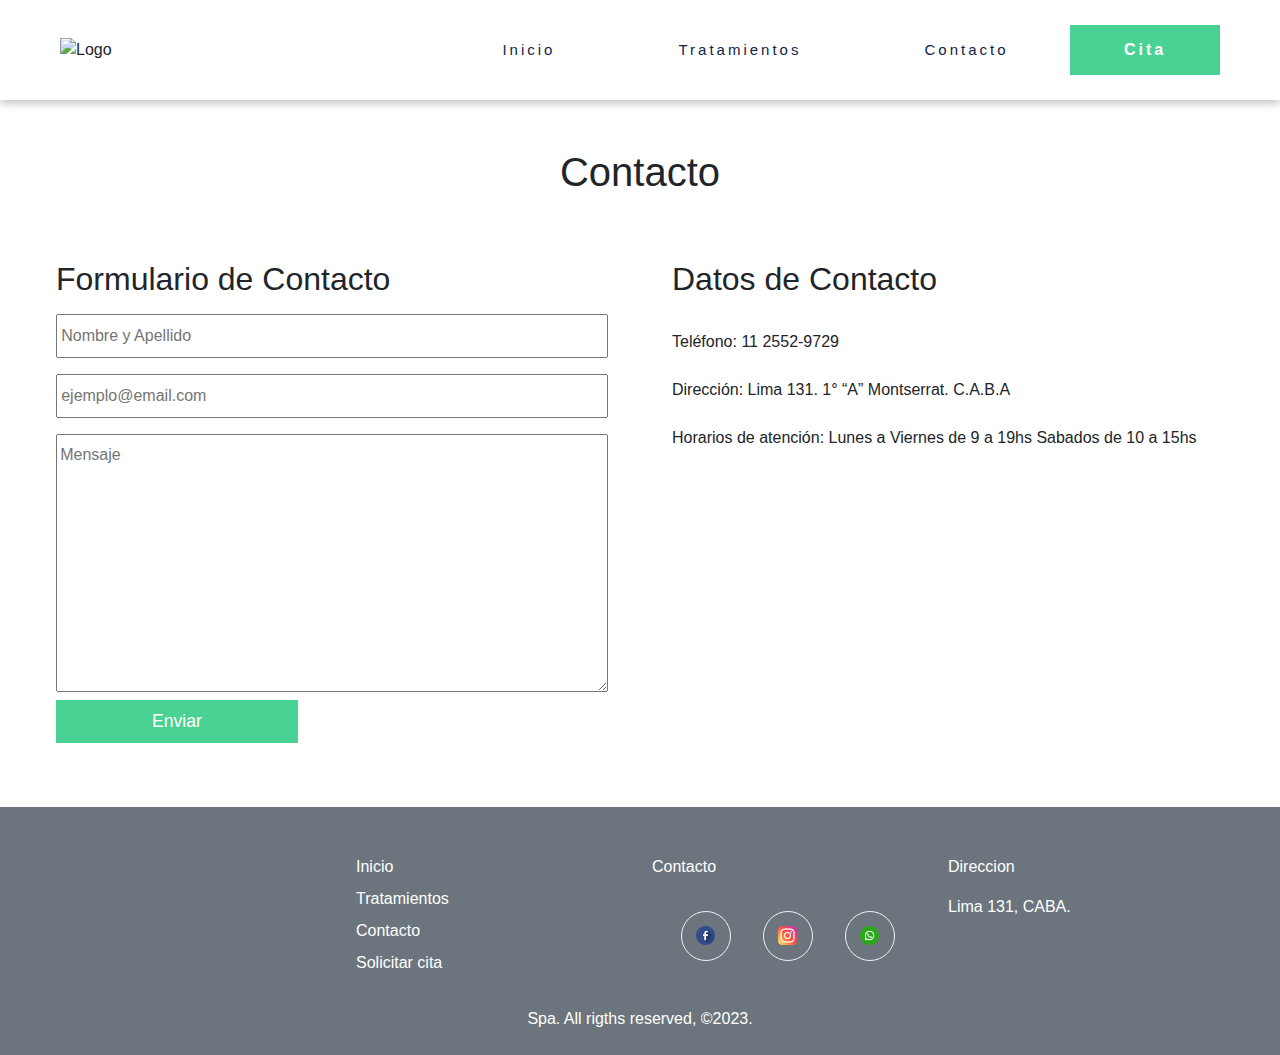
==== pages/contacto.html @ 535f6795 "Modificacion del logo" ====
<!DOCTYPE html>
<html lang="en">
<head>
    <meta charset="UTF-8">
    <meta http-equiv="X-UA-Compatible" content="IE=edge">
    <meta name="viewport" content="width=device-width, initial-scale=1.0">
    <title>Contacto</title>
    <link rel="stylesheet" href="https://cdn.jsdelivr.net/npm/bootstrap@5.3.0-alpha1/dist/css/bootstrap.min.css">
    <link rel="stylesheet" href="/css/style.css">
    <link rel="stylesheet" href="/fontawesome/css/all.css">
</head>
<body>

    <script src="https://cdn.jsdelivr.net/npm/bootstrap@5.3.0-alpha1/dist/js/bootstrap.bundle.min.js"></script>

    <header>

        <div class="container-fluid">

            <div class="navb-logo">
                <img src="/assets/logo.PNG" alt="Logo">
            </div>

            <div class="navb-items d-none d-xl-flex">

                <div class="item">
                    <a href="../index.html">Inicio</a>
                </div>

                <div class="item">
                    <a href="../pages/tratamientos.html">Tratamientos</a>
                </div>

                <div class="item">
                    <a href="../pages/contacto.html">Contacto</a>
                </div>

               

                <div class="item-button">
                    <a href="../pages/turno.html" type="button">Cita</a>
                </div>
            </div>

            <!-- Button trigger modal -->
            <div class="mobile-toggler d-lg-none">
                <a href="#" data-bs-toggle="modal" data-bs-target="#navbModal">
                    <i class="fa-solid fa-bars"></i>
                </a>
            </div>

            <!-- Modal -->
            <div class="modal fade" id="navbModal" tabindex="-1" aria-labelledby="exampleModalLabel"
                aria-hidden="true">
                <div class="modal-dialog">
                    <div class="modal-content">

                        <div class="modal-header">
                            <img src="/assets/logo.PNG" alt="Logo">
                            <button type="button" class="btn-close" data-bs-dismiss="modal" aria-label="Close"><i class="fa-solid fa-xmark"></i></button>
                        </div>

                        <div class="modal-body">
                            
                            <div class="modal-line">
                                <i class="fa-solid fa-house"></i><a href="../index.html">Inicio</a>
                            </div>

                            <div class="modal-line">
                                <i class="fa-solid fa-list"></i><a href="../pages/tratamientos.html">Tratamientos</a>
                            </div>

                            <div class="modal-line">
                                <i class="fa-regular fa-id-badge"></i><a href="../pages/contacto.html">Contacto</a>
                            </div>

                            <a href="../pages/turno.html" class="navb-button" type="button">Cita</a>
                        </div>
                    </div>
                </div>
            </div>

        </div>
    </header>
    
   <main>
    <section class="nosotros my-5">
        <h1 class="text-center ">Contacto</h1>
    </section>  

        <section class="section"> 
            
            <div class="wrap-two-columna">
                <div class="columna-half">
                    <h2>Formulario de Contacto</h2>
                    <form action="" class="formulario">
                        <input type="text" placeholder="Nombre y Apellido" name="">
                        <input type="email" placeholder="ejemplo@email.com" name="">
                        <textarea name="" placeholder="Mensaje" id="" cols="30" rows="10"></textarea>
                        <button type="submit">Enviar</button>
                    </form>
                </div>
                <div class="columna-half">
                    <h2>Datos de Contacto</h2>
                    <ul>
                        <br>
                        <li>Teléfono: 11 2552-9729</li>
                        <br>
                        <li>Dirección: Lima 131. 1° “A” Montserrat. C.A.B.A</li>
                        <br>
                        <li>Horarios de atención: Lunes a Viernes de 9 a 19hs Sabados de 10 a 15hs</li>
                    </ul>
                </div>

            </div>   
        </section>
   </main>

<!--Footer-->
<footer class="container-fluid">
    <div class="row p-5 pb-2 bg-secondary text-white ">
        <div class="col-xs-12 col-md-6 col-lg-3">
            <img src="/assets/logo.PNG" alt="" class="logo">
        </div>

        <div class="col-xs-12 col-md-6 col-lg-3">
            
            <div class="mb-2">
                <a href="" class="link text-white text-decoration-none">Inicio</a>
            </div>
            <div class="mb-2">
                <a href="" class="link text-white text-decoration-none">Tratamientos</a>
            </div>
            <div class="mb-2">
                <a href="" class="link text-white text-decoration-none">Contacto</a>
            </div>
            <div class="mb-2">
                <a href="" class="link text-white text-decoration-none">Solicitar cita</a>
            </div>
        </div>

        <div class="col-xs-12 col-md-6 col-lg-3">
            <p>Contacto</p>
            <div class="redes-container">
                <a href="" class="redes-icon"></a>
                <a href="" class="redes-icon"></a>
                <a href="" class="redes-icon"></a>
            </div>
        </div>

        <div class="col-xs-12 col-md-6 col-lg-3">
            <p>Direccion</p>
            <div class="mb-2">
                <p>Lima 131, CABA.</p>
            </div>
        </div>

        <div class="col-xs-12 pt-4">
            <p class="text-white text-center">Spa. All rigths reserved, &copy;2023.</p>
        </div>
    </div>

   

</footer>
</body>
</html>
---- css/style.css ----
/*Importar las fuentes de google fonts*/
@import url('https://fonts.googleapis.com/css2?family=IBM+Plex+Sans:wght@500&family=Open+Sans:wght@500&family=Roboto+Slab:wght@500&display=swap');


body{
    font-family: 'Urbanist', sans-serif;
    overflow-x: hidden;
    
   
}

a{
    text-decoration: none;
    color: currentColor;
}

a:hover{
    color: currentColor;
}

header{
    width: 100vw;
    height: 100px;
    background-color: #fff;
    box-shadow: 0px 3px 8px rgba(0, 0, 0, 25%);
    display: flex;
    align-items: center;
}

header .container-fluid{
    width: 100%;
    padding: 0 60px;
    display: flex;
    align-items: center;
    justify-content: space-between;
}

@media(max-width:992px){
    header .container-fluid{

        padding: 0 5%;
    }
}

header .navb-logo img{
    width: 140px;
    height: 66px;
}

header .navb-items{
    display: flex;
    align-items: center;
    justify-content: flex-end;
    letter-spacing: 3px;
}

header .item{
    text-align: center;
    margin-inline: 15%;
    font-size: 15px;
    letter-spacing: 3px;
    color: #102447;
    padding: 5px 0;
    transition: all .1s ease;
    border-bottom: 0px solid #64d6f4;
    border-top: 0px solid #64d6f4;
    cursor: pointer;
}

header .item:hover{
    border-bottom: 3px solid #64d6f4;
    border-top: 3px solid #64d6f4;
}

header .item-button a{
    background-color: #4ad295;
    width: 150px;
    height: 50px;
    display: flex;
    justify-content: center;
    align-items: center;
    font-size: 16px;
    font-weight: 600;
    color: #fff;
    transition: all .5s ease;
}

header .item-button a:hover{
    background-color: #64d6f4;
}

header .mobile-toggler{
    font-size: 30px;
}

/* modal */

.modal-dialog{
    margin: 0;
    width: 430px;
}

@media(max-width: 450px){
    .modal-dialog{

        width: 82%;
    }
}

.modal-content{
    border-radius: 0;
    height: 100vh;
    overflow-y: scroll;
    background-color: #f2f2f2;
}

.modal-header{
    display: flex;
    justify-content: space-between;
    align-items: center;
    width: 88%;
    margin: 0 auto;
    padding-bottom: 16px;
    border-bottom: 2px solid #fefefe;
}

.modal-header img{
    width: 140px;
    height: 66px;
    margin-top: 17.5px;
}

.modal-header .btn-close{
    background: transparent;
    opacity: 1;
}

.modal-header i{
    color: #fefefe;
    font-size: 30px;
}

.modal-body{
    width: 88%;
    margin: 0 auto;
    padding: 75px 0 0 0;
    flex: unset;
}

.modal-body .modal-line{
    width: 100%;
    display: flex;
    align-items: center;
    justify-content: flex-start;
    padding: 7px 0;
    margin-bottom: 50px;
    cursor: pointer;
    transition: all .5s ease;
    color: #559716;
    border-bottom: 1px solid #274d8a;
}

.modal-body .modal-line:hover{
    color: #fefefe;
    border-bottom: 1px solid #d81d1d;
}

.modal-line a{
    font-size: 17px;
    font-weight: 500;
    letter-spacing: 2.5px;
    color: #000;
}

.modal-line i{
    color: currentColor;
    font-size: 30px;
    width: 35px;
    margin-right: 15px;
    padding: 0 0 3px 3px;
}

.navb-button{
    width: 100%;
    height: 47px;
    background-color: #fefefe;
    display: flex;
    justify-content: center;
    align-items: center;
    font-size: 20px;
    font-weight: 700;
    color: #274d8a;
    letter-spacing: 2px;
    transition: all .5s ease;
}

.navb-button:hover{
    background-color: #274d8a;
    color: #fefefe;
}


/*Carrusel*/
section img{
    height: 500px;
}

/*section nosotros*/
.nosotros{
    text-align: justify;
    line-height: 2em;
}

.nosotros img{
    height: 300px;
}

/*estilo para contacto*/
.hero-page{
    background: linear-gradient(to bottom, rgb(0 0 0 / .5), rgb(0 0 0 / .5 )), url(/assets/belleza-spa.jpg) center;
    background-size: cover;
    height: 200px;
    margin-top: 50px;
    display: flex;
    justify-content: center;
    align-items: center;
}

.wrap-hero-page{
    color: #fff;
    padding: 1rem;
}

.section{
    max-width: 1200px;
    margin: 3rem auto;
    padding: 1rem;
}

.wrap-two-columna{
    display: grid;
    grid-template-columns: 1fr 1fr;
    column-gap: 4rem;
}

/*estilos al formulario contacto*/
.formulario{
    display: flex;
    flex-flow: column;
}

.formulario input, .formulario textarea{
    margin: .5rem 0;
    padding: .5rem .2rem;
}

.formulario button{
    width: fit-content;
    border: none;
    padding: .5rem 6rem;
    background-color: #4ad295;
    color: #fff;
    font-size: 1.1rem;
}
.columna-half ul{
    padding: 0;
}
.columna-half li{
    list-style: none;
}
/*pagina contacto responsiva*/
@media (max-width:640px){
    .wrap-two-columna{
        grid-template-columns: 1fr;
    }
}

/*pagina solicitar turno*/
.body{
    display: flex;
    
    justify-content: center;
    align-items: center;
    background: url(img/spa.jpg);
    background-size: cover;
}

.container-turno{
    width: 100%;
    max-width: 650px;
    background: rgb(0 0 0 / .5 );
    padding: 28px;
    margin: 0 28px;
    border-radius: 10px;
    box-shadow: inset -2px 2px 2px #fff;
}
.titulo{
    font-size: 26px;
    font-weight: 600;
    text-align: center;
    padding-bottom: 6px;
    color: #fff;
}
.main-informacion{
    display: flex;
    flex-wrap: wrap;
    justify-content: space-between;
    padding: 20px 0;
}

.input:nth-child(2n){
    justify-content: end;
}

.input{
    display: flex;
    flex-wrap: wrap;
    width: 50%;
    padding-bottom: 15px;
}

.input label{
    width: 95%;
    color: #fff;
    font-size: 20px;
    font-weight: 400;
    margin: 5px 0;
}

.input input, .input select, .input textarea{
    height: 40px;
    width: 95%;
    border-radius: 7px;
    outline: none;
    border: 1px solid grey;
    padding: 0 10px;
}

.form-btn-submit input{
    cursor: pointer;
}
.form-btn-submit{
    margin-top: 10px;
}

.form-btn-submit input{
    display: flex;
    width: 100%;
    margin-top: 10px;
    font-size: 20px;
    padding: 10px;
    border: none;
    border-radius: 3px;
    color: rgb(209, 209, 209);
    background: #4ad295;  
    justify-content: center;
}

.form-btn-submit input:hover{
    background: rgba(56, 204, 93, 0.7);
    color: rgb(255, 255, 255);
}
/*codigo para formulario de turno responsivo*/
@media(max-width: 600px){
    .container{
        min-width: 280px;
    }
    .input{
        margin-bottom: 12px;
        width: 100%;
    }
    .input:nth-child(2n){
        justify-content: space-between;
    }
    .main-informacion{
        max-height: 380px;
        overflow: auto;
    }
    .main-informacion::-webkit-scrollbar{
        width: 0;
    }
}


/*Tratamientos*/
.img-Container{
    position: relative;
}

.image{
    transition: .5s ease;
    backface-visibility: hidden;
}

.overlay{
    transition: .5s ease;
    opacity: 0;
    position: absolute;
    top: 50%;
    left: 50%;
    transform: translate(-50%, -50%);
}

.img-container:hover .image{
    opacity: 0.2;
}

.img-container:hover .overlay{
    opacity: 1;
}
/*Estilo de footer*/


.logo{
    height: 80px;
    margin-bottom: 1rem;
}

.link:hover{
    background-color: #64d6f4;
}

.redes-container{
    display: flex;
    justify-content: center;
    align-items: center;
    flex-wrap: wrap;
    
}

.redes-icon{
    height: 50px;
    width: 50px;
    border-radius: 50px;
    border: 1px solid #f2f2f2;
    background-image: url(/assets/facebook.png);
    background-position: center;
    background-size: 40%;
    background-repeat: no-repeat;
    margin: 1rem;
}

.redes-icon:hover{
    background-color: #64d6f4;
    
}

.redes-icon:nth-of-type(2){
    background-image: url(/assets/instagram.png);
}
.redes-icon:nth-of-type(3){
    background-image: url(/assets/whatsapp.png);
}
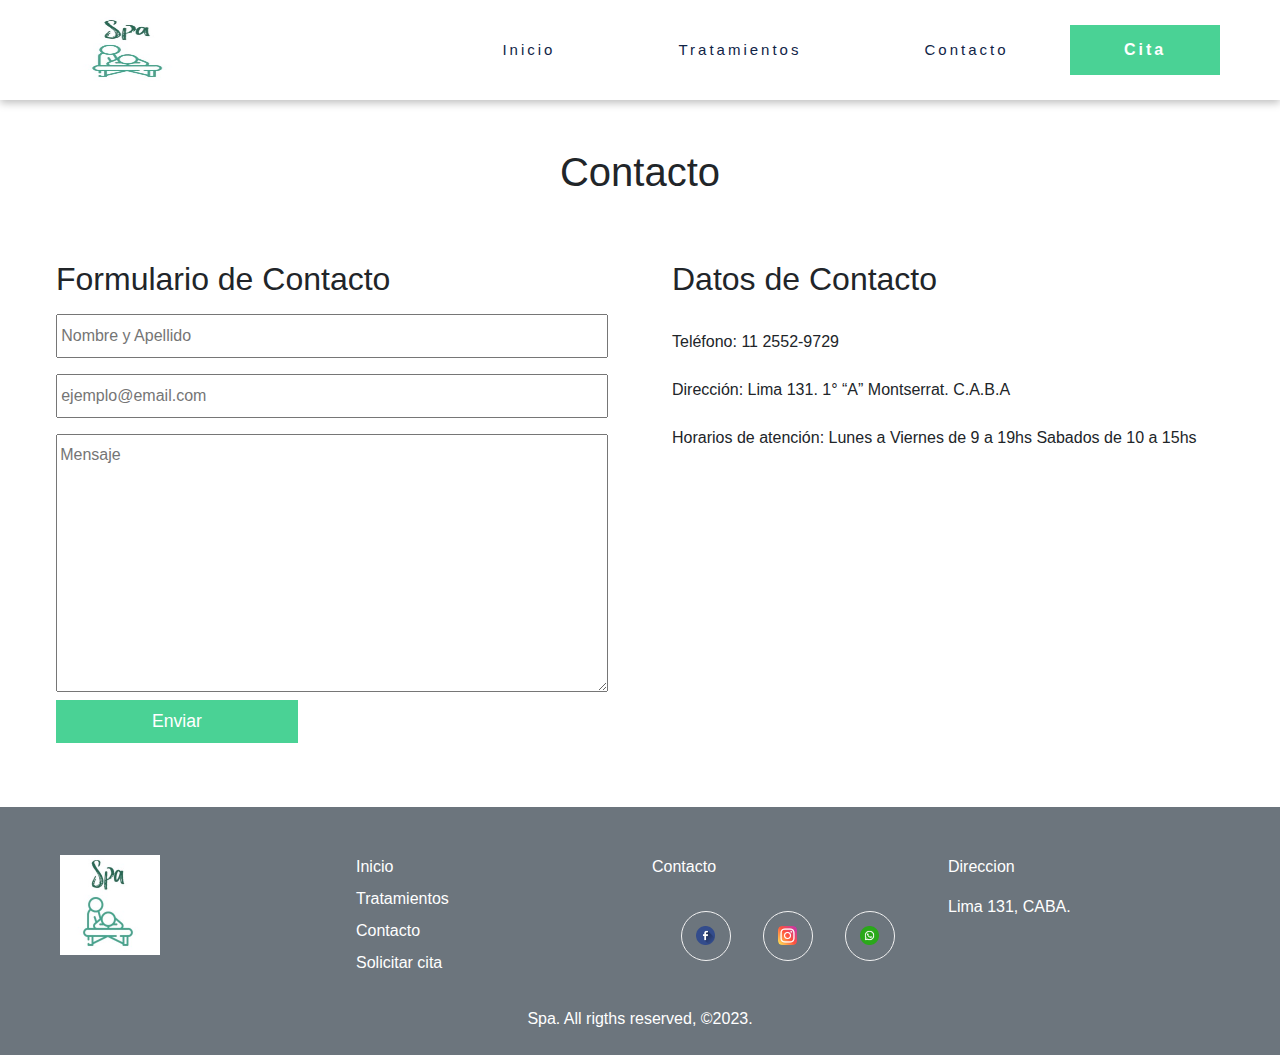
==== commit 39a86aa0: "corregi el logo en el nav y footer de todas las paginas faltantes" ====
--- a/pages/contacto.html
+++ b/pages/contacto.html
@@ -6,8 +6,8 @@
     <meta name="viewport" content="width=device-width, initial-scale=1.0">
     <title>Contacto</title>
     <link rel="stylesheet" href="https://cdn.jsdelivr.net/npm/bootstrap@5.3.0-alpha1/dist/css/bootstrap.min.css">
-    <link rel="stylesheet" href="/css/style.css">
-    <link rel="stylesheet" href="/fontawesome/css/all.css">
+    <link rel="stylesheet" href="../css/style.css">
+    <link rel="stylesheet" href="../fontawesome/css/all.css">
 </head>
 <body>
 
@@ -18,7 +18,7 @@
         <div class="container-fluid">
 
             <div class="navb-logo">
-                <img src="/assets/logo.PNG" alt="Logo">
+                <img src="../assets/logo.jpeg" alt="Logo">
             </div>
 
             <div class="navb-items d-none d-xl-flex">
@@ -56,7 +56,7 @@
                     <div class="modal-content">
 
                         <div class="modal-header">
-                            <img src="/assets/logo.PNG" alt="Logo">
+                            <img src="../assets/logo.jpeg" alt="Logo">
                             <button type="button" class="btn-close" data-bs-dismiss="modal" aria-label="Close"><i class="fa-solid fa-xmark"></i></button>
                         </div>
 
@@ -120,7 +120,7 @@
 <footer class="container-fluid">
     <div class="row p-5 pb-2 bg-secondary text-white ">
         <div class="col-xs-12 col-md-6 col-lg-3">
-            <img src="/assets/logo.PNG" alt="" class="logo">
+            <img src="../assets/logo.jpeg" alt="" class="logo">
         </div>
 
         <div class="col-xs-12 col-md-6 col-lg-3">
--- a/css/style.css
+++ b/css/style.css
@@ -412,7 +412,7 @@
 
 
 .logo{
-    height: 80px;
+    height: 100px;
     margin-bottom: 1rem;
 }
 
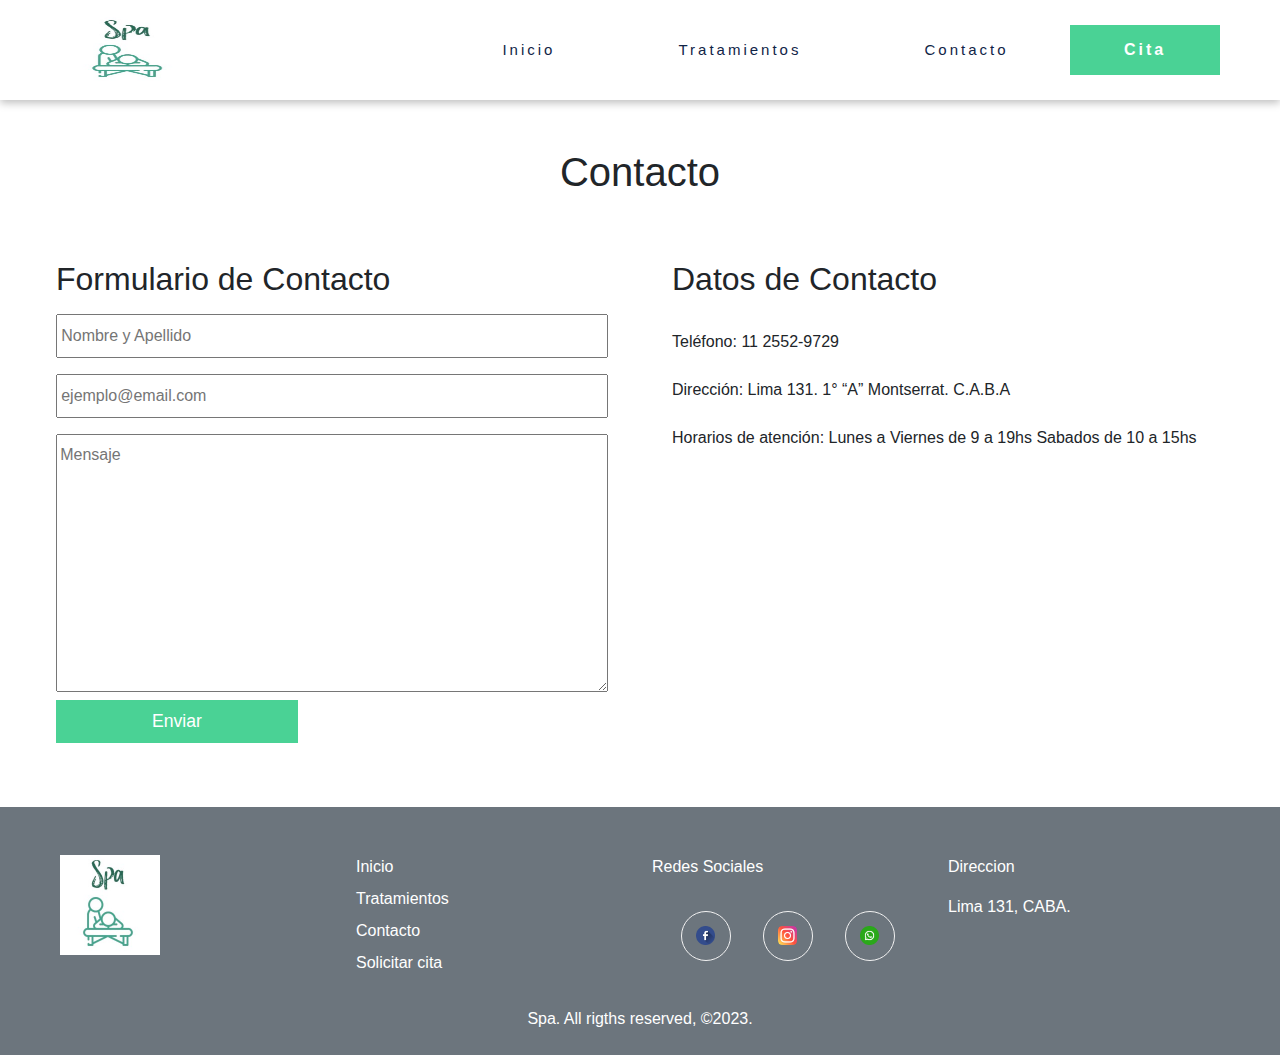
==== commit 7f21dd29: "migrando estilos a sass" ====
--- a/pages/contacto.html
+++ b/pages/contacto.html
@@ -126,21 +126,21 @@
         <div class="col-xs-12 col-md-6 col-lg-3">
             
             <div class="mb-2">
-                <a href="" class="link text-white text-decoration-none">Inicio</a>
+                <a href="../index.html" class="link text-white text-decoration-none">Inicio</a>
             </div>
             <div class="mb-2">
-                <a href="" class="link text-white text-decoration-none">Tratamientos</a>
+                <a href="../pages/tratamientos.html" class="link text-white text-decoration-none">Tratamientos</a>
             </div>
             <div class="mb-2">
-                <a href="" class="link text-white text-decoration-none">Contacto</a>
+                <a href="../pages/contacto.html" class="link text-white text-decoration-none">Contacto</a>
             </div>
             <div class="mb-2">
-                <a href="" class="link text-white text-decoration-none">Solicitar cita</a>
+                <a href="../pages/turno.html" class="link text-white text-decoration-none">Solicitar cita</a>
             </div>
         </div>
 
         <div class="col-xs-12 col-md-6 col-lg-3">
-            <p>Contacto</p>
+            <p>Redes Sociales</p>
             <div class="redes-container">
                 <a href="" class="redes-icon"></a>
                 <a href="" class="redes-icon"></a>
--- a/css/style.css
+++ b/css/style.css
@@ -1,453 +1,417 @@
 /*Importar las fuentes de google fonts*/
-@import url('https://fonts.googleapis.com/css2?family=IBM+Plex+Sans:wght@500&family=Open+Sans:wght@500&family=Roboto+Slab:wght@500&display=swap');
-
-
-body{
-    font-family: 'Urbanist', sans-serif;
-    overflow-x: hidden;
-    
-   
-}
-
-a{
-    text-decoration: none;
-    color: currentColor;
-}
-
-a:hover{
-    color: currentColor;
-}
-
-header{
-    width: 100vw;
-    height: 100px;
-    background-color: #fff;
-    box-shadow: 0px 3px 8px rgba(0, 0, 0, 25%);
-    display: flex;
-    align-items: center;
-}
-
-header .container-fluid{
+@import url("https://fonts.googleapis.com/css2?family=IBM+Plex+Sans:wght@500&family=Open+Sans:wght@500&family=Roboto+Slab:wght@500&display=swap");
+body {
+  font-family: "Urbanist", sans-serif;
+  overflow-x: hidden;
+  /*Carrusel*/
+  /*section nosotros*/
+}
+body a {
+  text-decoration: none;
+  color: currentColor;
+}
+body a:hover {
+  color: currentColor;
+}
+body section img {
+  height: 500px;
+}
+body .nosotros {
+  text-align: justify;
+  line-height: 2em;
+}
+body .nosotros img {
+  height: 300px;
+}
+
+header {
+  width: 100vw;
+  height: 100px;
+  background-color: #fff;
+  box-shadow: 0px 3px 8px rgba(0, 0, 0, 0.25);
+  display: flex;
+  align-items: center;
+  /* modal */
+}
+header .container-fluid {
+  width: 100%;
+  padding: 0 60px;
+  display: flex;
+  align-items: center;
+  justify-content: space-between;
+}
+header .navb-logo img {
+  width: 140px;
+  height: 66px;
+}
+header .navb-items {
+  display: flex;
+  align-items: center;
+  justify-content: flex-end;
+  letter-spacing: 3px;
+}
+header .navb-items .item {
+  text-align: center;
+  margin-inline: 15%;
+  font-size: 15px;
+  letter-spacing: 3px;
+  color: #102447;
+  padding: 5px 0;
+  transition: all 0.1s ease;
+  border-bottom: 0px solid #64d6f4;
+  border-top: 0px solid #64d6f4;
+  cursor: pointer;
+}
+header .navb-items .item:hover {
+  border-bottom: 3px solid #64d6f4;
+  border-top: 3px solid #64d6f4;
+}
+header .navb-items .item-button a {
+  background-color: #4ad295;
+  width: 150px;
+  height: 50px;
+  display: flex;
+  justify-content: center;
+  align-items: center;
+  font-size: 16px;
+  font-weight: 600;
+  color: #fff;
+  transition: all 0.5s ease;
+}
+header .navb-items .item-button a:hover {
+  background-color: #64d6f4;
+}
+header .mobile-toggler {
+  font-size: 30px;
+}
+header .modal-dialog {
+  margin: 0;
+  width: 430px;
+}
+header .modal-dialog .modal-content {
+  border-radius: 0;
+  height: 100vh;
+  overflow-y: scroll;
+  background-color: #f2f2f2;
+}
+header .modal-dialog .modal-content img {
+  width: 140px;
+  height: 66px;
+  margin-top: 17.5px;
+}
+header .modal-dialog .modal-content .btn-close {
+  background: transparent;
+  opacity: 1;
+}
+header .modal-dialog .modal-content i {
+  color: #fefefe;
+  font-size: 30px;
+}
+header .modal-dialog .modal-content .modal-header {
+  display: flex;
+  justify-content: space-between;
+  align-items: center;
+  width: 88%;
+  margin: 0 auto;
+  padding-bottom: 16px;
+  border-bottom: 2px solid #fefefe;
+}
+header .modal-dialog .modal-content .modal-header img {
+  width: 140px;
+  height: 66px;
+  margin-top: 17.5px;
+}
+header .modal-dialog .modal-content .modal-header .btn-close {
+  background: transparent;
+  opacity: 1;
+}
+header .modal-dialog .modal-content .modal-header i {
+  color: #fefefe;
+  font-size: 30px;
+}
+header .modal-dialog .modal-content .modal-body {
+  width: 88%;
+  margin: 0 auto;
+  padding: 75px 0 0 0;
+  flex: unset;
+}
+header .modal-dialog .modal-content .modal-body .modal-line {
+  width: 100%;
+  display: flex;
+  align-items: center;
+  justify-content: flex-start;
+  padding: 7px 0;
+  margin-bottom: 50px;
+  cursor: pointer;
+  transition: all 0.5s ease;
+  color: #559716;
+  border-bottom: 1px solid #274d8a;
+}
+header .modal-dialog .modal-content .modal-body .modal-line:hover {
+  color: #fefefe;
+  border-bottom: 1px solid #d81d1d;
+}
+header .modal-dialog .modal-content .modal-body .modal-line a {
+  font-size: 17px;
+  font-weight: 500;
+  letter-spacing: 2.5px;
+  color: #000;
+}
+header .modal-dialog .modal-content .modal-body .modal-line i {
+  color: currentColor;
+  font-size: 30px;
+  width: 35px;
+  margin-right: 15px;
+  padding: 0 0 3px 3px;
+}
+header .modal-dialog .modal-content .modal-body .navb-button {
+  width: 100%;
+  height: 47px;
+  background-color: #fefefe;
+  display: flex;
+  justify-content: center;
+  align-items: center;
+  font-size: 20px;
+  font-weight: 700;
+  color: #274d8a;
+  letter-spacing: 2px;
+  transition: all 0.5s ease;
+}
+header .modal-dialog .modal-content .modal-body .navb-button:hover {
+  background-color: #274d8a;
+  color: #fefefe;
+}
+
+/*Tratamientos*/
+.galeria .container .card .img-Container {
+  position: relative;
+}
+.galeria .container .card .image {
+  transition: 0.5s ease;
+  backface-visibility: hidden;
+}
+.galeria .container .card .overlay {
+  transition: 0.5s ease;
+  opacity: 0;
+  position: absolute;
+  top: 50%;
+  left: 50%;
+  transform: translate(-50%, -50%);
+}
+.galeria .container .card .img-container:hover .image {
+  opacity: 0.2;
+}
+.galeria .container .card .img-container:hover .overlay {
+  opacity: 1;
+}
+
+/*Contacto*/
+main .section {
+  max-width: 1200px;
+  margin: 3rem auto;
+  padding: 1rem;
+}
+main .section .hero-page {
+  background: linear-gradient(to bottom, rgba(0, 0, 0, 0.5), rgba(0, 0, 0, 0.5)), url(/assets/belleza-spa.jpg) center;
+  background-size: cover;
+  height: 200px;
+  margin-top: 50px;
+  display: flex;
+  justify-content: center;
+  align-items: center;
+}
+main .section .hero-page .wrap-hero-page {
+  color: #fff;
+  padding: 1rem;
+}
+main .section .wrap-two-columna {
+  display: grid;
+  grid-template-columns: 1fr 1fr;
+  column-gap: 4rem;
+}
+main .section .wrap-two-columna .formulario {
+  display: flex;
+  flex-flow: column;
+}
+main .section .wrap-two-columna .formulario input {
+  margin: 0.5rem 0;
+  padding: 0.5rem 0.2rem;
+}
+main .section .wrap-two-columna .formulario textarea {
+  margin: 0.5rem 0;
+  padding: 0.5rem 0.2rem;
+}
+main .section .wrap-two-columna .formulario button {
+  width: fit-content;
+  border: none;
+  padding: 0.5rem 6rem;
+  background-color: #4ad295;
+  color: #fff;
+  font-size: 1.1rem;
+}
+main .section .wrap-two-columna .columna-half ul {
+  padding: 0;
+}
+main .section .wrap-two-columna .columna-half li {
+  list-style: none;
+}
+
+/*pagina solicitar turno*/
+.body {
+  display: flex;
+  justify-content: center;
+  align-items: center;
+  background: url(img/spa.jpg);
+  background-size: cover;
+}
+.body .container-turno {
+  width: 100%;
+  max-width: 650px;
+  background: rgba(0, 0, 0, 0.5);
+  padding: 28px;
+  margin: 0 28px;
+  border-radius: 10px;
+  box-shadow: inset -2px 2px 2px #fff;
+}
+.body .container-turno form .main-informacion {
+  display: flex;
+  flex-wrap: wrap;
+  justify-content: space-between;
+  padding: 20px 0;
+}
+.body .container-turno form .main-informacion .input {
+  display: flex;
+  flex-wrap: wrap;
+  width: 50%;
+  padding-bottom: 15px;
+}
+.body .container-turno form .main-informacion .input:nth-child(2n) {
+  justify-content: end;
+}
+.body .container-turno form .main-informacion .input label {
+  width: 95%;
+  color: #fff;
+  font-size: 20px;
+  font-weight: 400;
+  margin: 5px 0;
+}
+.body .container-turno form .main-informacion .input input {
+  height: 40px;
+  width: 95%;
+  border-radius: 7px;
+  outline: none;
+  border: 1px solid grey;
+  padding: 0 10px;
+}
+.body .container-turno form .main-informacion .input select {
+  height: 40px;
+  width: 95%;
+  border-radius: 7px;
+  outline: none;
+  border: 1px solid grey;
+  padding: 0 10px;
+}
+.body .container-turno form .main-informacion .input textarea {
+  height: 40px;
+  width: 95%;
+  border-radius: 7px;
+  outline: none;
+  border: 1px solid grey;
+  padding: 0 10px;
+}
+.body .container-turno form .form-btn-submit {
+  margin-top: 10px;
+}
+.body .container-turno form .form-btn-submit input {
+  cursor: pointer;
+  display: flex;
+  width: 100%;
+  margin-top: 10px;
+  font-size: 20px;
+  padding: 10px;
+  border: none;
+  border-radius: 3px;
+  color: rgb(209, 209, 209);
+  background: #4ad295;
+  justify-content: center;
+}
+.body .container-turno form .form-btn-submit input:hover {
+  background: rgba(56, 204, 93, 0.7);
+  color: rgb(255, 255, 255);
+}
+
+/*Footer*/
+.container-fluid .logo {
+  height: 100px;
+  margin-bottom: 1rem;
+}
+.container-fluid .link:hover {
+  background-color: #64d6f4;
+}
+.container-fluid .redes-container {
+  display: flex;
+  justify-content: center;
+  align-items: center;
+  flex-wrap: wrap;
+}
+.container-fluid .redes-container .redes-icon {
+  height: 50px;
+  width: 50px;
+  border-radius: 50px;
+  border: 1px solid #f2f2f2;
+  background-image: url(/assets/facebook.png);
+  background-position: center;
+  background-size: 40%;
+  background-repeat: no-repeat;
+  margin: 1rem;
+}
+.container-fluid .redes-container .redes-icon:hover {
+  background-color: #64d6f4;
+}
+.container-fluid .redes-container .redes-icon:nth-of-type(2) {
+  background-image: url(/assets/instagram.png);
+}
+.container-fluid .redes-container .redes-icon:nth-of-type(3) {
+  background-image: url(/assets/whatsapp.png);
+}
+
+/*media queris*/
+/*header*/
+@media (max-width: 992px) {
+  header .container-fluid {
+    padding: 0 5%;
+  }
+}
+@media (max-width: 450px) {
+  .modal-dialog {
+    width: 82%;
+  }
+}
+/*pagina contacto responsiva*/
+@media (max-width: 640px) {
+  .wrap-two-columna {
+    grid-template-columns: 1fr;
+  }
+}
+/*codigo para formulario de turno responsivo*/
+@media (max-width: 600px) {
+  .container-turno {
+    min-width: 280px;
+  }
+  .input {
+    margin-bottom: 15px;
     width: 100%;
-    padding: 0 60px;
-    display: flex;
-    align-items: center;
+  }
+  .input:nth-child(2n) {
     justify-content: space-between;
-}
-
-@media(max-width:992px){
-    header .container-fluid{
-
-        padding: 0 5%;
-    }
-}
-
-header .navb-logo img{
-    width: 140px;
-    height: 66px;
-}
-
-header .navb-items{
-    display: flex;
-    align-items: center;
-    justify-content: flex-end;
-    letter-spacing: 3px;
-}
-
-header .item{
-    text-align: center;
-    margin-inline: 15%;
-    font-size: 15px;
-    letter-spacing: 3px;
-    color: #102447;
-    padding: 5px 0;
-    transition: all .1s ease;
-    border-bottom: 0px solid #64d6f4;
-    border-top: 0px solid #64d6f4;
-    cursor: pointer;
-}
-
-header .item:hover{
-    border-bottom: 3px solid #64d6f4;
-    border-top: 3px solid #64d6f4;
-}
-
-header .item-button a{
-    background-color: #4ad295;
-    width: 150px;
-    height: 50px;
-    display: flex;
-    justify-content: center;
-    align-items: center;
-    font-size: 16px;
-    font-weight: 600;
-    color: #fff;
-    transition: all .5s ease;
-}
-
-header .item-button a:hover{
-    background-color: #64d6f4;
-}
-
-header .mobile-toggler{
-    font-size: 30px;
-}
-
-/* modal */
-
-.modal-dialog{
-    margin: 0;
-    width: 430px;
-}
-
-@media(max-width: 450px){
-    .modal-dialog{
-
-        width: 82%;
-    }
-}
-
-.modal-content{
-    border-radius: 0;
-    height: 100vh;
-    overflow-y: scroll;
-    background-color: #f2f2f2;
-}
-
-.modal-header{
-    display: flex;
-    justify-content: space-between;
-    align-items: center;
-    width: 88%;
-    margin: 0 auto;
-    padding-bottom: 16px;
-    border-bottom: 2px solid #fefefe;
-}
-
-.modal-header img{
-    width: 140px;
-    height: 66px;
-    margin-top: 17.5px;
-}
-
-.modal-header .btn-close{
-    background: transparent;
-    opacity: 1;
-}
-
-.modal-header i{
-    color: #fefefe;
-    font-size: 30px;
-}
-
-.modal-body{
-    width: 88%;
-    margin: 0 auto;
-    padding: 75px 0 0 0;
-    flex: unset;
-}
-
-.modal-body .modal-line{
-    width: 100%;
-    display: flex;
-    align-items: center;
-    justify-content: flex-start;
-    padding: 7px 0;
-    margin-bottom: 50px;
-    cursor: pointer;
-    transition: all .5s ease;
-    color: #559716;
-    border-bottom: 1px solid #274d8a;
-}
-
-.modal-body .modal-line:hover{
-    color: #fefefe;
-    border-bottom: 1px solid #d81d1d;
-}
-
-.modal-line a{
-    font-size: 17px;
-    font-weight: 500;
-    letter-spacing: 2.5px;
-    color: #000;
-}
-
-.modal-line i{
-    color: currentColor;
-    font-size: 30px;
-    width: 35px;
-    margin-right: 15px;
-    padding: 0 0 3px 3px;
-}
-
-.navb-button{
-    width: 100%;
-    height: 47px;
-    background-color: #fefefe;
-    display: flex;
-    justify-content: center;
-    align-items: center;
-    font-size: 20px;
-    font-weight: 700;
-    color: #274d8a;
-    letter-spacing: 2px;
-    transition: all .5s ease;
-}
-
-.navb-button:hover{
-    background-color: #274d8a;
-    color: #fefefe;
-}
-
-
-/*Carrusel*/
-section img{
-    height: 500px;
-}
-
-/*section nosotros*/
-.nosotros{
-    text-align: justify;
-    line-height: 2em;
-}
-
-.nosotros img{
-    height: 300px;
-}
-
-/*estilo para contacto*/
-.hero-page{
-    background: linear-gradient(to bottom, rgb(0 0 0 / .5), rgb(0 0 0 / .5 )), url(/assets/belleza-spa.jpg) center;
-    background-size: cover;
-    height: 200px;
-    margin-top: 50px;
-    display: flex;
-    justify-content: center;
-    align-items: center;
-}
-
-.wrap-hero-page{
-    color: #fff;
-    padding: 1rem;
-}
-
-.section{
-    max-width: 1200px;
-    margin: 3rem auto;
-    padding: 1rem;
-}
-
-.wrap-two-columna{
-    display: grid;
-    grid-template-columns: 1fr 1fr;
-    column-gap: 4rem;
-}
-
-/*estilos al formulario contacto*/
-.formulario{
-    display: flex;
-    flex-flow: column;
-}
-
-.formulario input, .formulario textarea{
-    margin: .5rem 0;
-    padding: .5rem .2rem;
-}
-
-.formulario button{
-    width: fit-content;
-    border: none;
-    padding: .5rem 6rem;
-    background-color: #4ad295;
-    color: #fff;
-    font-size: 1.1rem;
-}
-.columna-half ul{
-    padding: 0;
-}
-.columna-half li{
-    list-style: none;
-}
-/*pagina contacto responsiva*/
-@media (max-width:640px){
-    .wrap-two-columna{
-        grid-template-columns: 1fr;
-    }
-}
-
-/*pagina solicitar turno*/
-.body{
-    display: flex;
-    
-    justify-content: center;
-    align-items: center;
-    background: url(img/spa.jpg);
-    background-size: cover;
-}
-
-.container-turno{
-    width: 100%;
-    max-width: 650px;
-    background: rgb(0 0 0 / .5 );
-    padding: 28px;
-    margin: 0 28px;
-    border-radius: 10px;
-    box-shadow: inset -2px 2px 2px #fff;
-}
-.titulo{
-    font-size: 26px;
-    font-weight: 600;
-    text-align: center;
-    padding-bottom: 6px;
-    color: #fff;
-}
-.main-informacion{
-    display: flex;
-    flex-wrap: wrap;
-    justify-content: space-between;
-    padding: 20px 0;
-}
-
-.input:nth-child(2n){
-    justify-content: end;
-}
-
-.input{
-    display: flex;
-    flex-wrap: wrap;
-    width: 50%;
-    padding-bottom: 15px;
-}
-
-.input label{
-    width: 95%;
-    color: #fff;
-    font-size: 20px;
-    font-weight: 400;
-    margin: 5px 0;
-}
-
-.input input, .input select, .input textarea{
-    height: 40px;
-    width: 95%;
-    border-radius: 7px;
-    outline: none;
-    border: 1px solid grey;
-    padding: 0 10px;
-}
-
-.form-btn-submit input{
-    cursor: pointer;
-}
-.form-btn-submit{
-    margin-top: 10px;
-}
-
-.form-btn-submit input{
-    display: flex;
-    width: 100%;
-    margin-top: 10px;
-    font-size: 20px;
-    padding: 10px;
-    border: none;
-    border-radius: 3px;
-    color: rgb(209, 209, 209);
-    background: #4ad295;  
-    justify-content: center;
-}
-
-.form-btn-submit input:hover{
-    background: rgba(56, 204, 93, 0.7);
-    color: rgb(255, 255, 255);
-}
-/*codigo para formulario de turno responsivo*/
-@media(max-width: 600px){
-    .container{
-        min-width: 280px;
-    }
-    .input{
-        margin-bottom: 12px;
-        width: 100%;
-    }
-    .input:nth-child(2n){
-        justify-content: space-between;
-    }
-    .main-informacion{
-        max-height: 380px;
-        overflow: auto;
-    }
-    .main-informacion::-webkit-scrollbar{
-        width: 0;
-    }
-}
-
-
-/*Tratamientos*/
-.img-Container{
-    position: relative;
-}
-
-.image{
-    transition: .5s ease;
-    backface-visibility: hidden;
-}
-
-.overlay{
-    transition: .5s ease;
-    opacity: 0;
-    position: absolute;
-    top: 50%;
-    left: 50%;
-    transform: translate(-50%, -50%);
-}
-
-.img-container:hover .image{
-    opacity: 0.2;
-}
-
-.img-container:hover .overlay{
-    opacity: 1;
-}
-/*Estilo de footer*/
-
-
-.logo{
-    height: 100px;
-    margin-bottom: 1rem;
-}
-
-.link:hover{
-    background-color: #64d6f4;
-}
-
-.redes-container{
-    display: flex;
-    justify-content: center;
-    align-items: center;
-    flex-wrap: wrap;
-    
-}
-
-.redes-icon{
-    height: 50px;
-    width: 50px;
-    border-radius: 50px;
-    border: 1px solid #f2f2f2;
-    background-image: url(/assets/facebook.png);
-    background-position: center;
-    background-size: 40%;
-    background-repeat: no-repeat;
-    margin: 1rem;
-}
-
-.redes-icon:hover{
-    background-color: #64d6f4;
-    
-}
-
-.redes-icon:nth-of-type(2){
-    background-image: url(/assets/instagram.png);
-}
-.redes-icon:nth-of-type(3){
-    background-image: url(/assets/whatsapp.png);
-}+  }
+  .main-informacion {
+    max-height: 380px;
+    overflow: auto;
+  }
+  .main-informacion::-webkit-scrollbar {
+    width: 0;
+  }
+}
+
+/*# sourceMappingURL=style.css.map */
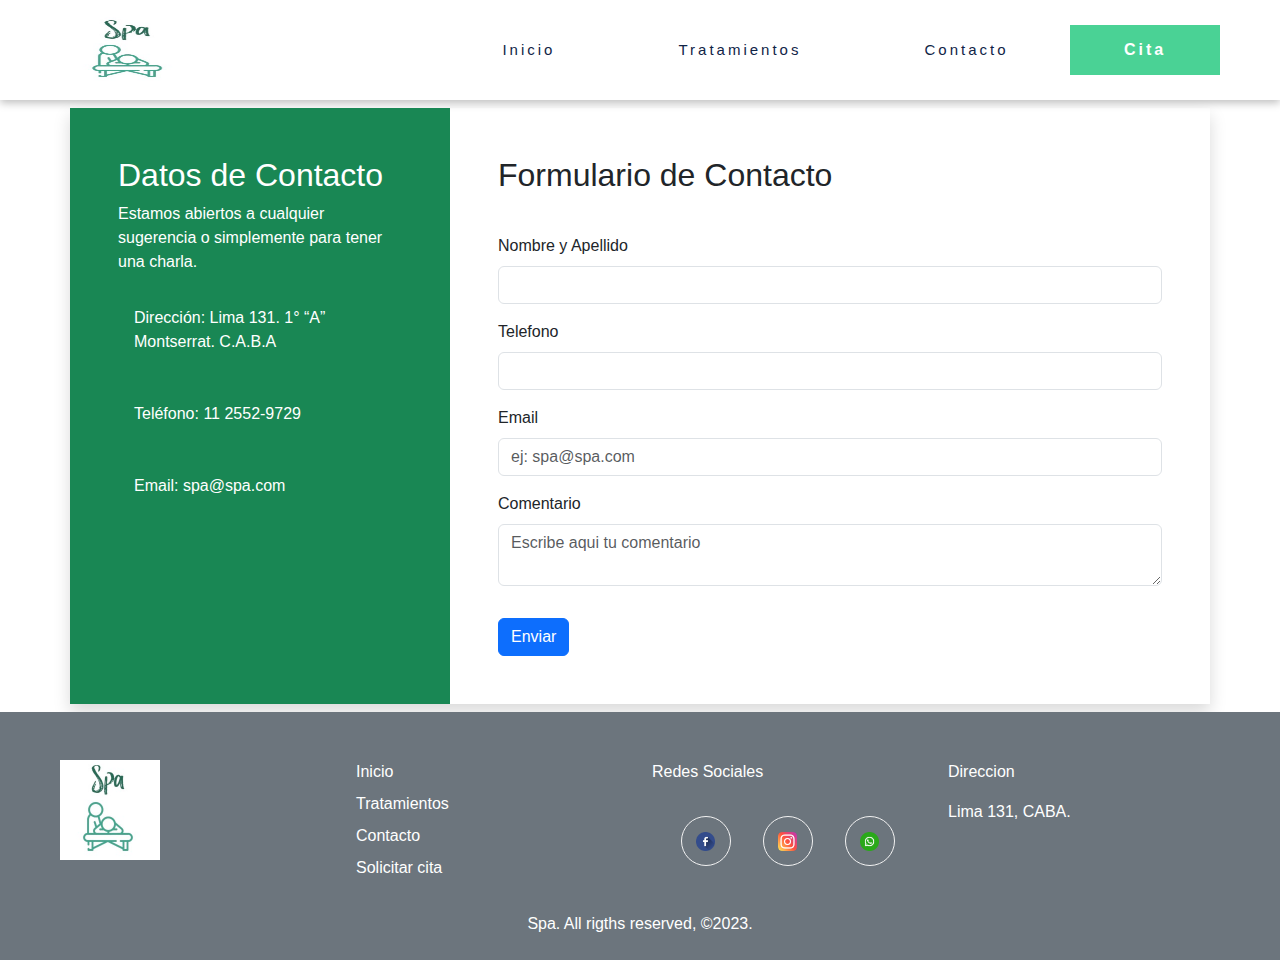
==== commit 7a063958: "modificacion de pagina contacto" ====
--- a/pages/contacto.html
+++ b/pages/contacto.html
@@ -83,41 +83,57 @@
         </div>
     </header>
     
-   <main>
-    <section class="nosotros my-5">
-        <h1 class="text-center ">Contacto</h1>
-    </section>  
-
-        <section class="section"> 
-            
-            <div class="wrap-two-columna">
-                <div class="columna-half">
-                    <h2>Formulario de Contacto</h2>
-                    <form action="" class="formulario">
-                        <input type="text" placeholder="Nombre y Apellido" name="">
-                        <input type="email" placeholder="ejemplo@email.com" name="">
-                        <textarea name="" placeholder="Mensaje" id="" cols="30" rows="10"></textarea>
-                        <button type="submit">Enviar</button>
-                    </form>
+    <div class="container mt-2 shadow ">
+        <div class="row ">
+            <div class="col-md-4 bg-success p-5 text-white order-sm-first order-last">
+                <h2>Datos de Contacto</h2>
+                <p>Estamos abiertos a cualquier sugerencia o simplemente para tener una charla.</p>
+                <div class="d-flex mt-2">
+                    <i class="bi bi-geo-alt"></i>
+                    <p class="mt-3 ms-3">Dirección: Lima 131. 1° “A” Montserrat. C.A.B.A</p>
                 </div>
-                <div class="columna-half">
-                    <h2>Datos de Contacto</h2>
-                    <ul>
-                        <br>
-                        <li>Teléfono: 11 2552-9729</li>
-                        <br>
-                        <li>Dirección: Lima 131. 1° “A” Montserrat. C.A.B.A</li>
-                        <br>
-                        <li>Horarios de atención: Lunes a Viernes de 9 a 19hs Sabados de 10 a 15hs</li>
-                    </ul>
+                <div class="d-flex mt-2">
+                    <i class="bi bi-telephone-forward"></i>
+                    <p class="mt-4 ms-3">Teléfono: 11 2552-9729</p>
                 </div>
-
-            </div>   
-        </section>
-   </main>
+                <div class="d-flex mt-2">
+                    <i class="bi bi-envelope"></i>
+                    <p class="mt-4 ms-3">Email: spa@spa.com</p>
+                </div>
+                
+            </div>
+            <div class="col-md-8 p-5 ">
+                <h2>Formulario de Contacto</h2>
+                <form class="row g-3 contactForm mt-4">
+                    <div class="col-12">
+                      <label for="inputNombre" class="form-label">Nombre y Apellido</label>
+                      <input type="text" class="form-control"  name="" id="" required>
+                    </div>
+                   
+                    <div class="col-12">
+                      <label for="inputTelefono" class="form-label">Telefono</label>
+                      <input type="number" class="form-control"  name="" id="" required>
+                    </div>
+                    <div class="col-12">
+                        <label for="inputEmail" class="form-label">Email</label>
+                        <input type="email" class="form-control" placeholder="ej: spa@spa.com" id="" required>
+                      </div>
+                    <div class="col-12">
+                    
+                      <label for="inputComentario" class="form-label">Comentario</label>
+                      <textarea class="form-control" placeholder="Escribe aqui tu comentario" ></textarea>
+                    </div>
+                    
+                    <div class="col-12">
+                      <button type="submit" class="btn btn-primary mt-3">Enviar</button>
+                    </div>
+                  </form>
+            </div>
+        </div>
+    </div>
 
 <!--Footer-->
-<footer class="container-fluid">
+<footer class="container-fluid mt-2">
     <div class="row p-5 pb-2 bg-secondary text-white ">
         <div class="col-xs-12 col-md-6 col-lg-3">
             <img src="../assets/logo.jpeg" alt="" class="logo">
--- a/css/style.css
+++ b/css/style.css
@@ -354,25 +354,27 @@
   align-items: center;
   flex-wrap: wrap;
 }
-.container-fluid .redes-container .redes-icon {
-  height: 50px;
-  width: 50px;
-  border-radius: 50px;
-  border: 1px solid #f2f2f2;
-  background-image: url(/assets/facebook.png);
-  background-position: center;
-  background-size: 40%;
-  background-repeat: no-repeat;
-  margin: 1rem;
+
+.redes-icon{
+    height: 50px;
+    width: 50px;
+    border-radius: 50px;
+    border: 1px solid #f2f2f2;
+    background-image: url(/assets/facebook.png);
+    background-position: center;
+    background-size: 40%;
+    background-repeat: no-repeat;
+    margin: 1rem;
 }
 .container-fluid .redes-container .redes-icon:hover {
   background-color: #64d6f4;
 }
-.container-fluid .redes-container .redes-icon:nth-of-type(2) {
-  background-image: url(/assets/instagram.png);
-}
-.container-fluid .redes-container .redes-icon:nth-of-type(3) {
-  background-image: url(/assets/whatsapp.png);
+
+.redes-icon:nth-of-type(2){
+    background-image: url(/assets/instagram.png);
+}
+.redes-icon:nth-of-type(3){
+    background-image: url(/assets/whatsapp.png);
 }
 
 /*media queris*/
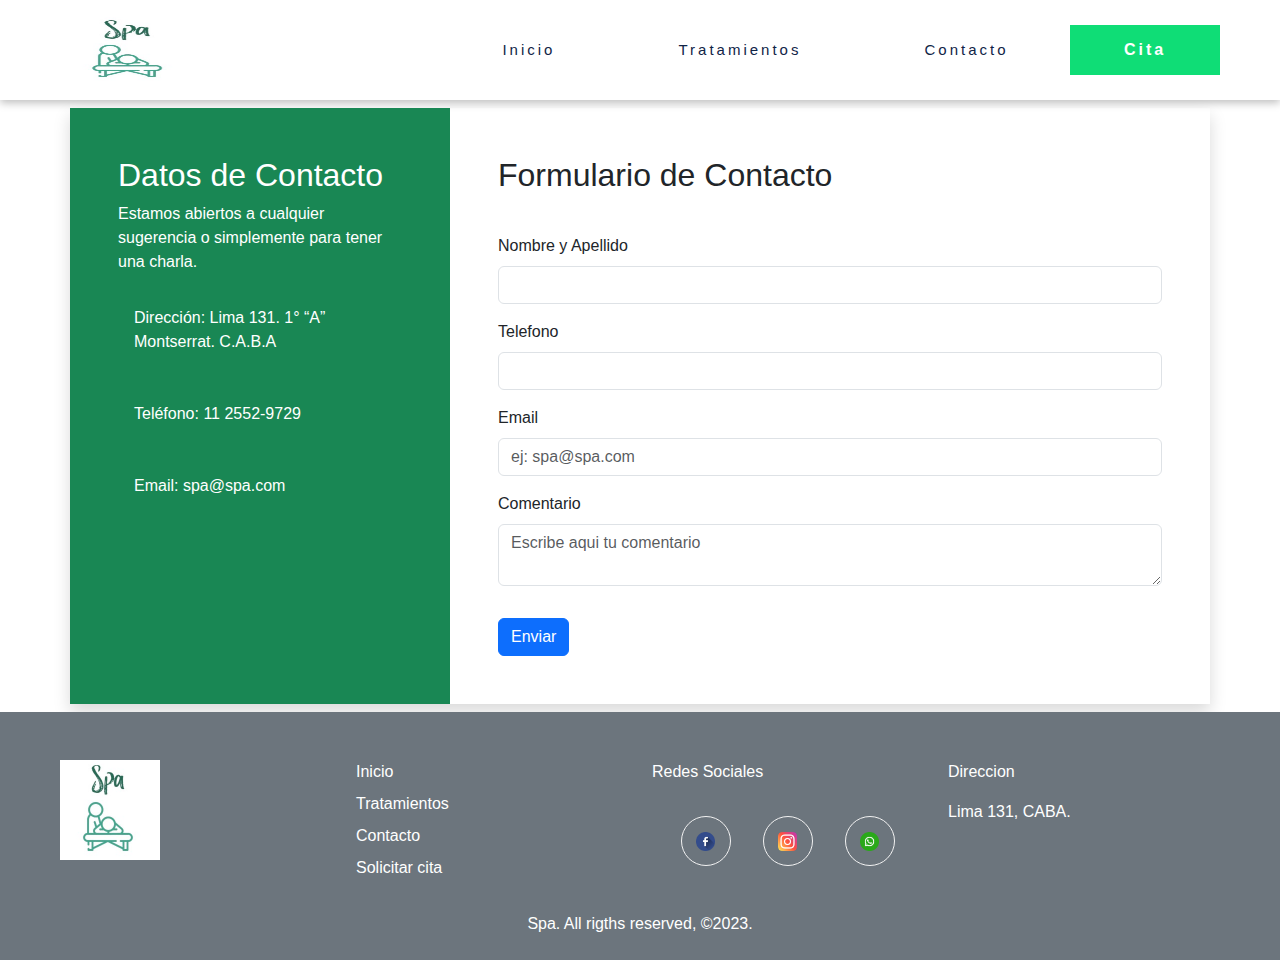
==== commit 9638c693: "Ultimas modificaciones" ====
--- a/pages/contacto.html
+++ b/pages/contacto.html
@@ -4,7 +4,10 @@
     <meta charset="UTF-8">
     <meta http-equiv="X-UA-Compatible" content="IE=edge">
     <meta name="viewport" content="width=device-width, initial-scale=1.0">
-    <title>Contacto</title>
+    <meta name="description" content="Ponete en contacto con nosotros">
+    <meta name="keywords" content="spa, contacto, redes">
+    <link rel="shortcut icon" href="../assets/Candles_and_Stones_icon-icons.com_60014.ico">
+    <title>Contacto | SPA</title>
     <link rel="stylesheet" href="https://cdn.jsdelivr.net/npm/bootstrap@5.3.0-alpha1/dist/css/bootstrap.min.css">
     <link rel="stylesheet" href="../css/style.css">
     <link rel="stylesheet" href="../fontawesome/css/all.css">
@@ -18,7 +21,7 @@
         <div class="container-fluid">
 
             <div class="navb-logo">
-                <img src="../assets/logo.jpeg" alt="Logo">
+                <img src="../assets/logo.jpeg" alt="Spa">
             </div>
 
             <div class="navb-items d-none d-xl-flex">
@@ -56,7 +59,7 @@
                     <div class="modal-content">
 
                         <div class="modal-header">
-                            <img src="../assets/logo.jpeg" alt="Logo">
+                            <img src="../assets/logo.jpeg" alt="Spa">
                             <button type="button" class="btn-close" data-bs-dismiss="modal" aria-label="Close"><i class="fa-solid fa-xmark"></i></button>
                         </div>
 
@@ -136,7 +139,7 @@
 <footer class="container-fluid mt-2">
     <div class="row p-5 pb-2 bg-secondary text-white ">
         <div class="col-xs-12 col-md-6 col-lg-3">
-            <img src="../assets/logo.jpeg" alt="" class="logo">
+            <img src="../assets/logo.jpeg" alt="Spa" class="logo">
         </div>
 
         <div class="col-xs-12 col-md-6 col-lg-3">
--- a/css/style.css
+++ b/css/style.css
@@ -31,8 +31,9 @@
   box-shadow: 0px 3px 8px rgba(0, 0, 0, 0.25);
   display: flex;
   align-items: center;
-  /* modal */
-}
+  
+}
+/* modal */
 header .container-fluid {
   width: 100%;
   padding: 0 60px;
@@ -63,11 +64,11 @@
   cursor: pointer;
 }
 header .navb-items .item:hover {
-  border-bottom: 3px solid #64d6f4;
-  border-top: 3px solid #64d6f4;
+  border-bottom: 3px solid #0fdd76;
+  border-top: 3px solid #0fdd76;
 }
 header .navb-items .item-button a {
-  background-color: #4ad295;
+  background-color: #0fdd76;
   width: 150px;
   height: 50px;
   display: flex;
@@ -79,7 +80,7 @@
   transition: all 0.5s ease;
 }
 header .navb-items .item-button a:hover {
-  background-color: #64d6f4;
+  background-color: #0fdd76;
 }
 header .mobile-toggler {
   font-size: 30px;
@@ -92,7 +93,7 @@
   border-radius: 0;
   height: 100vh;
   overflow-y: scroll;
-  background-color: #f2f2f2;
+  background-color: #0fdd76;
 }
 header .modal-dialog .modal-content img {
   width: 140px;
@@ -114,7 +115,7 @@
   width: 88%;
   margin: 0 auto;
   padding-bottom: 16px;
-  border-bottom: 2px solid #fefefe;
+  border-bottom: 2px solid #0fdd76;
 }
 header .modal-dialog .modal-content .modal-header img {
   width: 140px;
@@ -144,8 +145,8 @@
   margin-bottom: 50px;
   cursor: pointer;
   transition: all 0.5s ease;
-  color: #559716;
-  border-bottom: 1px solid #274d8a;
+  color: #0fdd76;
+  border-bottom: 1px solid #0fdd76;
 }
 header .modal-dialog .modal-content .modal-body .modal-line:hover {
   color: #fefefe;
@@ -167,13 +168,13 @@
 header .modal-dialog .modal-content .modal-body .navb-button {
   width: 100%;
   height: 47px;
-  background-color: #fefefe;
+  background-color: #274d8a;
   display: flex;
   justify-content: center;
   align-items: center;
   font-size: 20px;
   font-weight: 700;
-  color: #274d8a;
+  color: #5edf13;
   letter-spacing: 2px;
   transition: all 0.5s ease;
 }
@@ -354,27 +355,25 @@
   align-items: center;
   flex-wrap: wrap;
 }
-
-.redes-icon{
-    height: 50px;
-    width: 50px;
-    border-radius: 50px;
-    border: 1px solid #f2f2f2;
-    background-image: url(/assets/facebook.png);
-    background-position: center;
-    background-size: 40%;
-    background-repeat: no-repeat;
-    margin: 1rem;
+.container-fluid .redes-container .redes-icon {
+  height: 50px;
+  width: 50px;
+  border-radius: 50px;
+  border: 1px solid #f2f2f2;
+  background-image: url(../assets/facebook.png);
+  background-position: center;
+  background-size: 40%;
+  background-repeat: no-repeat;
+  margin: 1rem;
 }
 .container-fluid .redes-container .redes-icon:hover {
   background-color: #64d6f4;
 }
-
-.redes-icon:nth-of-type(2){
-    background-image: url(/assets/instagram.png);
-}
-.redes-icon:nth-of-type(3){
-    background-image: url(/assets/whatsapp.png);
+.container-fluid .redes-container .redes-icon:nth-of-type(2) {
+  background-image: url(../assets/instagram.png);
+}
+.container-fluid .redes-container .redes-icon:nth-of-type(3) {
+  background-image: url(../assets/whatsapp.png);
 }
 
 /*media queris*/
